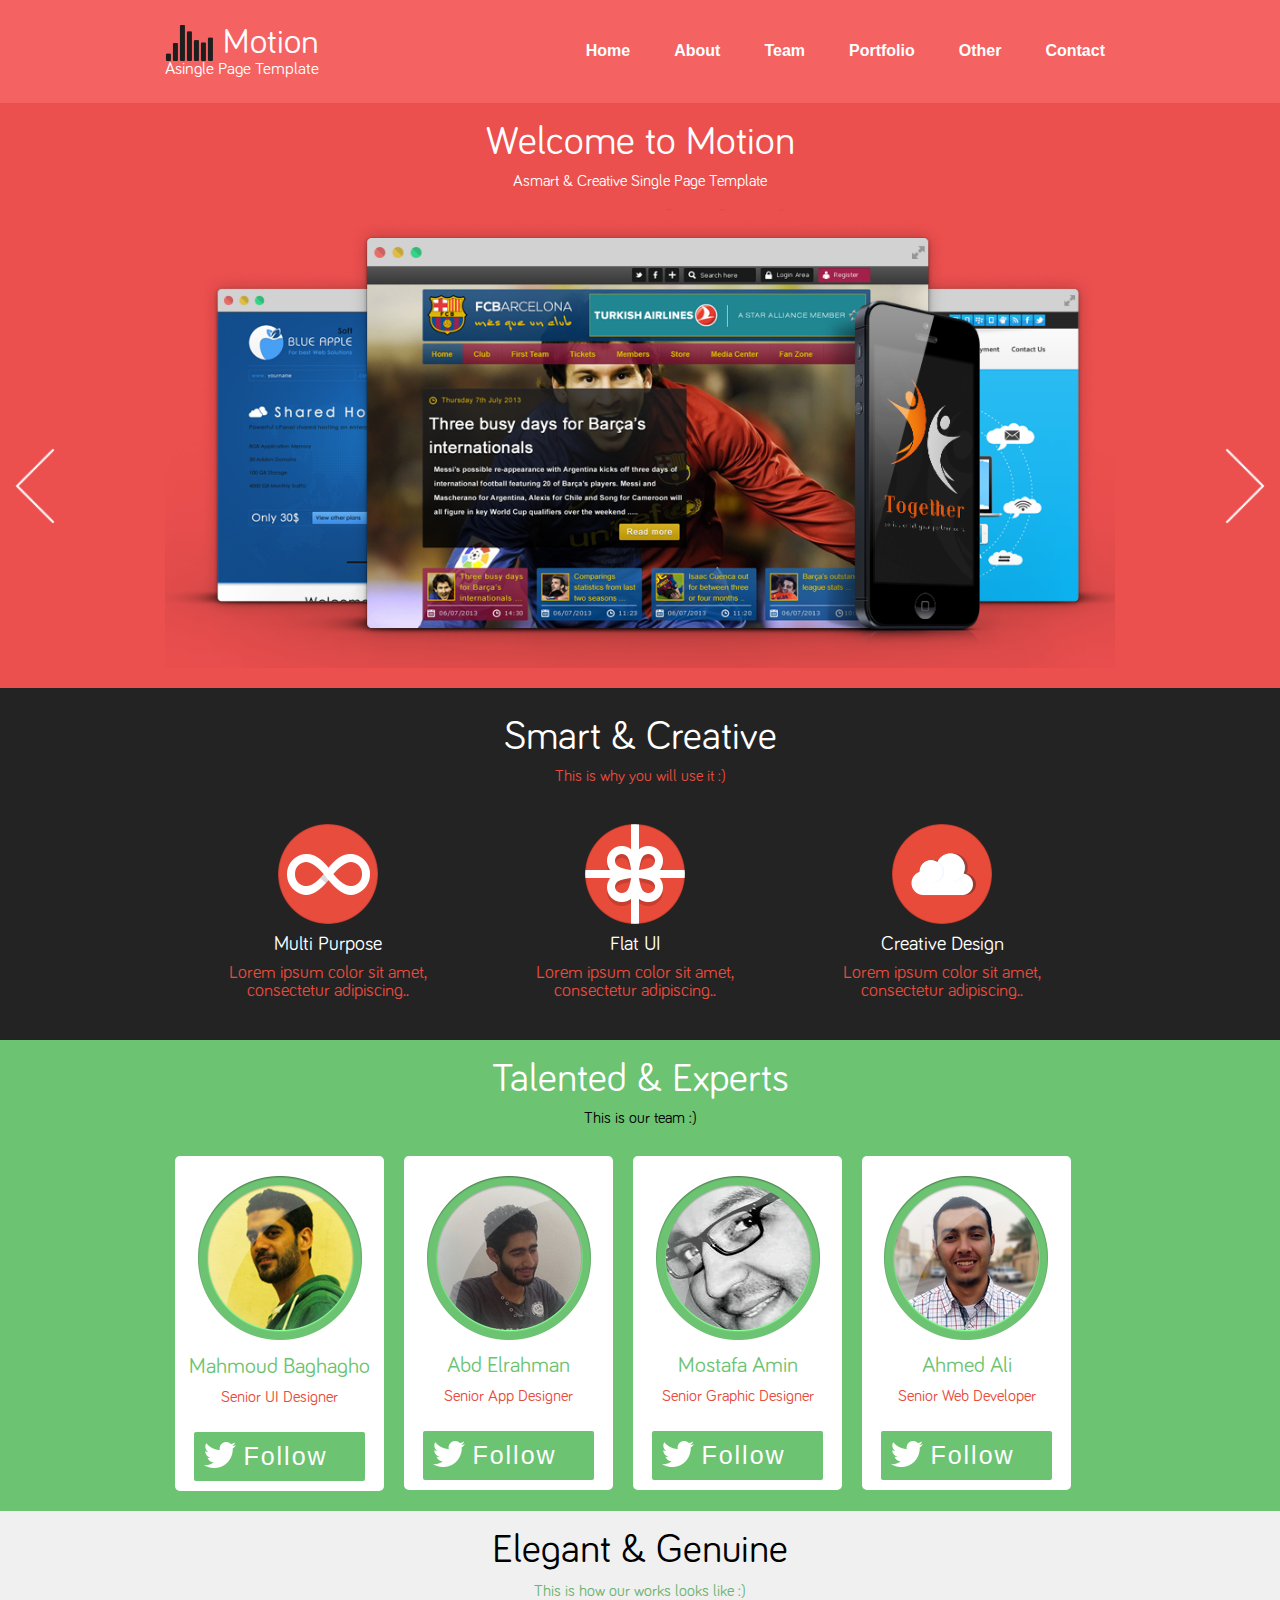
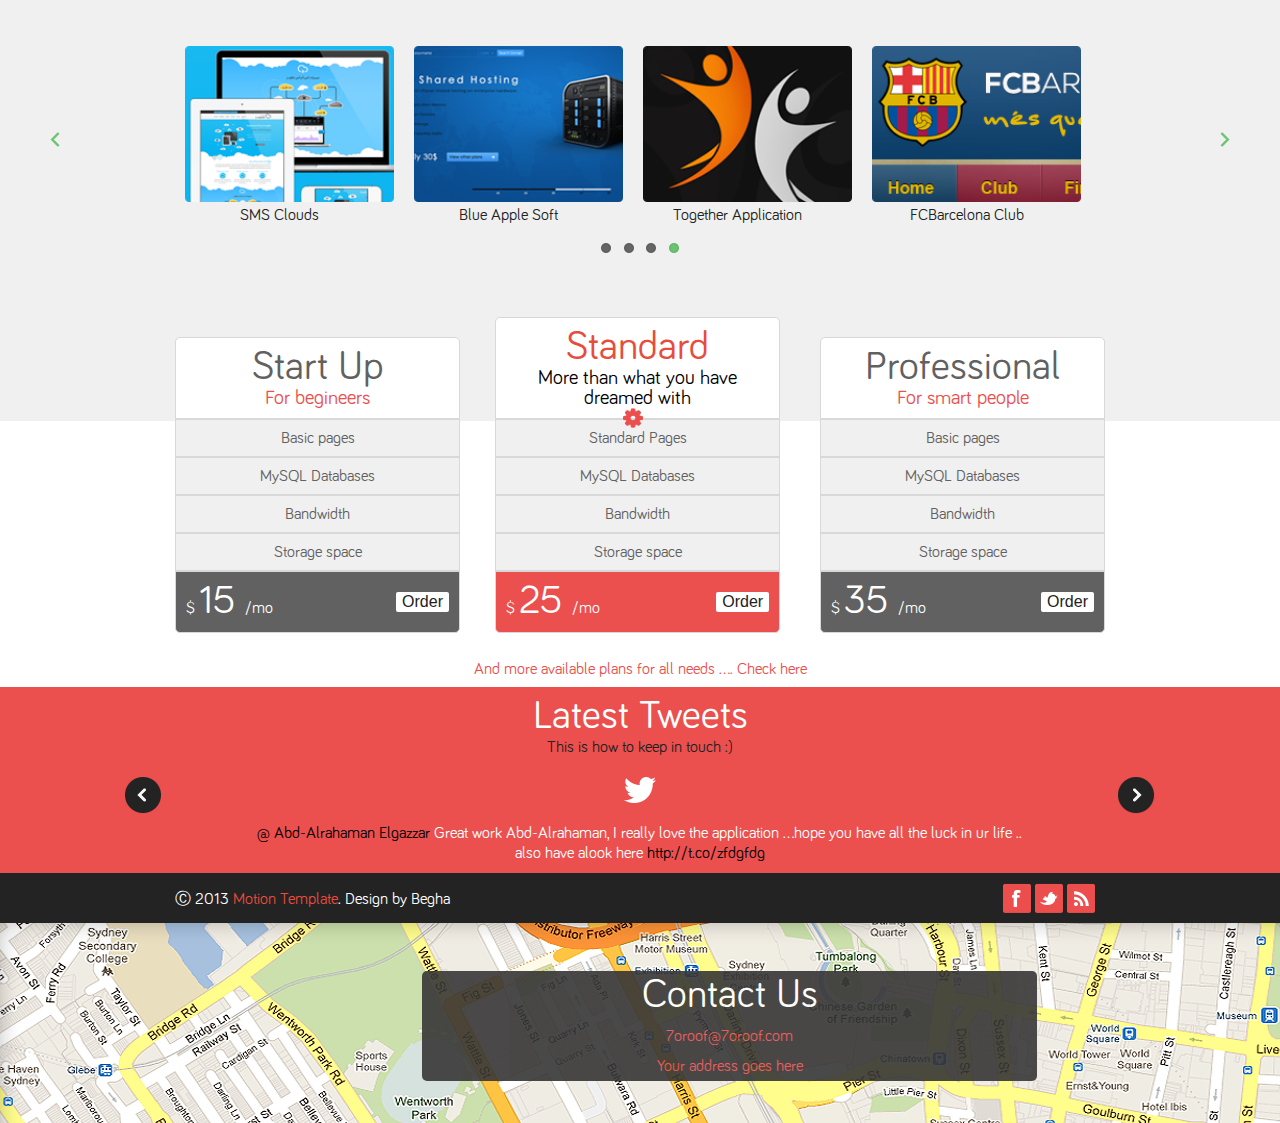
==== Motion Responsive Web Design/index.html @ 6ebd049d "Motion Responsive Web Design" ====
<!DOCTYPE html>
<html>
<head>
    <meta charset="utf-8" />
    <meta http-equiv="X-UA-Compatible" content="IE=edge">
    <title>Motion Responsive Design</title>
    <meta name="viewport" content="width=device-width, initial-scale=1">
    <link rel="stylesheet" type="text/css" media="screen" href="css/reset.css" />
    <link rel="stylesheet" type="text/css" media="screen" href="css/layout.css" />
    <link rel="stylesheet" type="text/css" media="screen" href="css/style.css" />
    <!--For Hamburger Icon-->
    <link rel="stylesheet" href="https://cdnjs.cloudflare.com/ajax/libs/font-awesome/4.7.0/css/font-awesome.min.css">
    <script src="main.js"></script>
</head>
<body>
    <header>
        <div class="header-content clearfix">
            <div class="logo">
                <a href="#" title="Home Page">
                    <img src="images/header-graph-logo.png" alt="Header Graph Logo">
                    <h1>Motion</h1><br>
                    Asingle Page Template
                </a>
            </div>

            <div class="topnav" id="myTopnav">
                <a href="#">Home</a>
                <a href="#">About</a>
                <a href="#">Team</a>
                <a href="#">Portfolio</a>
                <a href="#">Other</a>
                <a href="#">Contact</a>
                <a href="javascript:void(0);" class="icon" onclick="myFunction()">
                <i class="fa fa-bars"></i>
                </a>
            </div>
        </div>

        <img src="images/header-right-shape.png" class="header-right-corner">
    </header>

    <main>
        <div class="welcome">
            <div class="welcome-content">
                <div class="title">
                    <h2>Welcome to Motion</h2>
                    Asmart & Creative Single Page Template
                </div>

                <div class="welcome-data clearfix">
                    <a href="#" title="Arrow" class="slider-1"><img src="images/welcome-arrow1.png" alt="Arrow" class="welcome-arrow-1"></a>
                    <a href="#" title="Arrow" class="slider-2"><img src="images/welcome-arrow2.png" alt="Arrow" class="welcome-arrow-2"></a>
                    <img src="images/main-photo.png" alt="Welcome Photo">
                </div>
            </div>
        </div>

        <div class="smart">
            <div class="smart-content">
                <div class="title">
                    <h2>Smart & Creative</h2>
                    <span class="red">This is why you will use it :)</span>
                </div>

                <div class="smart-data clearfix">
                    <div class="smart-data-block">
                            <img src="images/smart-data-pic1.png" alt="Multi Purpose">
                            <h3>Multi Purpose</h3>
                            <P>Lorem ipsum color sit amet,<br>
                            consectetur adipiscing..</P>
                    </div>

                    <div class="smart-data-block">
                        <img src="images/smart-data-pic2.png" alt="Flat UI">
                        <h3>Flat UI</h3>
                        <P>Lorem ipsum color sit amet,<br>
                        consectetur adipiscing..</P>
                    </div>

                    <div class="smart-data-block">
                        <img src="images/smart-data-pic3.png" alt="Creative Design">
                        <h3>Creative Design</h3>
                        <P>Lorem ipsum color sit amet,<br>
                        consectetur adipiscing..</P>
                    </div>
                </div>
            </div>
        </div>

        <div class="talented">
            <div class="talented-content">
                <div class="title">
                    <h2>Talented & Experts</h2>
                    <span class="black">This is our team :)</span>
                </div>

                <div class="talented-data clearfix">
                    <div class="talented-data-block">
                        <img src="images/talented-data-pic1.png" alt="Mahmoud Baghagho">
                        <h3>Mahmoud Baghagho</h3>
                        <span class="red">Senior UI Designer</span>
                        <button class="clearfix"><img src="images/twitter-icon.png" alt="Twitter Icon" class="left"><span class="follow">Follow</span></button>
                    </div>

                    <div class="talented-data-block">
                        <img src="images/talented-data-pic2.png" alt="Abd Elrahman">
                        <h3>Abd Elrahman</h3>
                        <span class="red">Senior App Designer</span>
                        <button class="clearfix"><img src="images/twitter-icon.png" alt="Twitter Icon" class="left"><span class="follow">Follow</span></button>
                    </div>

                    <div class="talented-data-block">
                        <img src="images/talented-data-pic3.png" alt="Mostafa Amin">
                        <h3>Mostafa Amin</h3>
                        <span class="red">Senior Graphic Designer</span>
                        <button class="clearfix"><img src="images/twitter-icon.png" alt="Twitter Icon" class="left"><span class="follow">Follow</span></button>
                    </div>

                    <div class="talented-data-block">
                        <img src="images/talented-data-pic4.png" alt="Ahmed Ali">
                        <h3>Ahmed Ali</h3>
                        <span class="red">Senior Web Developer</span>
                        <button class="clearfix"><img src="images/twitter-icon.png" alt="Twitter Icon" class="left"><span class="follow">Follow</span></button>
                    </div>
                </div>
            </div>
        </div>

        <div class="elegant">
            <div class="elegant-content">
                <div class="title">
                    <h3>Elegant & Genuine</h3>
                    <span class="green">This is how our works looks like :)</span>
                </div>

                <div class="elegant-data clearfix">
                    <a href="#" title="Arrow" class="slider-1"><img src="images/elegant-arrow1.png" alt="Arrow" class="elegant-arrow-1"></a>
                    <a href="#" title="Arrow" class="slider-2"><img src="images/elegant-arrow2.png" alt="Arrow" class="elegant-arrow-2"></a>

                    <div class="elegant-data-block">
                        <img src="images/elegant-data-pic1.png" alt="SMS Clouds">
                        <br>SMS Clouds
                    </div>

                    <div class="elegant-data-block">
                        <img src="images/elegant-data-pic2.png" alt="Blue Apple Soft">
                        <br>Blue Apple Soft
                    </div>

                    <div class="elegant-data-block">
                        <img src="images/elegant-data-pic3.png" alt="Together Application">
                        <br>Together Application
                    </div>

                    <div class="elegant-data-block">
                        <img src="images/elegant-data-pic4.png" alt="FCBarcelona Club">
                        <br>FCBarcelona Club
                    </div>
                </div>
                <div class="dot-dot">
                    <img src="images/pagination1.png" alt="Dot Dot">
                </div>
            </div>
        </div>

        <div class="package">
            <div class="package-data">
                <ul class="package-data-1">
                    <li>Start Up<br>For begineers</li>
                    <li>Basic pages</li>
                    <li>MySQL Databases</li>
                    <li>Bandwidth</li>
                    <li>Storage space</li>
                    <li class="clearfix">
                        <div class="left">$ <span class="font-50">15 </span>/mo</div>
                        <button>Order</button>
                    </li>
                </ul>

                <ul class="package-data-2">
                    <li class="position-relative"><span class="red">Standard</span><br><span class="black">More than what you have dreamed with</span><img src="images/settings.png" alt="Settings"></li>
                    <li>Standard Pages</li>
                    <li>MySQL Databases</li>
                    <li>Bandwidth</li>
                    <li>Storage space</li>
                    <li class="clearfix bg-red">
                        <div class="left">$ <span class="font-50">25 </span>/mo</div>
                        <button>Order</button>
                    </li>
                </ul>

                <ul class="package-data-3">
                    <li>Professional<br>For smart people</li>
                    <li>Basic pages</li>
                    <li>MySQL Databases</li>
                    <li>Bandwidth</li>
                    <li>Storage space</li>
                    <li class="clearfix">
                        <div class="left">$ <span class="font-50">35 </span>/mo</div>
                        <button>Order</button>
                    </li>
                </ul>
            </div>

            <div class="text">And more available plans for all needs .... <a href="#" title="Click Here">Check here</a></div>
        </div>

        <div class="tweets">
            <div class="tweets-content clearfix">
                <div class="tweets-title">
                    <h3>Latest Tweets</h3>
                    This is how to keep in touch :)
                </div>

                <a href="#" title="Arrow"><img src="images/tweets-arrow1.png" title="Arrow" class="arrow1"></a>
                <a href="#" title="Twitter"><img src="images/twitter-icon2.png" alt="Twitter"></a>
                <a href="#" title="Arrow"><img src="images/tweets-arrow2.png" title="Arrow" class="arrow2"></a>

                <div class="tweets-data">
                    <a href="#" title="Abd-Alrahaman Elgazzar">@ Abd-Alrahaman Elgazzar</a> <span class="white">Great work Abd-Alrahaman, I really love the application ...hope you have all the luck in ur life .. also have alook here</span> <a href="#" title="Click Here">http://t.co/zfdgfdg</a>
                </div>
            </div>
        </div>
    </main>

    <footer>
        <div class="top-footer">
            <div class="top-footer-content clearfix">
                <div class="icon">
                    <a href="#" title="Facebook"><img src="images/icon1.png" alt="Facebook"></a>
                    <a href="#" title="Twitter"><img src="images/icon2.png" alt="Twitter"></a>
                    <a href="#" title="Wifi"><img src="images/icon3.png" alt="Wifi"></a>
                </div>

                <div class="copy-right">
                    &#9400 2013 <a href="#" title="Motion Template" class="red">Motion Template</a>. Design by Begha
                </div>
            </div>
        </div>

        <div class="map">
            <div class="contact-us">
                <h3>Contact Us</h3>
                <a href="#" title="Email">7oroof@7oroof.com</a><br>
                Your address goes here
            </div>
        </div>
    </footer>
</body>
</html>
---- Motion Responsive Web Design/css/layout.css ----
*{
    box-sizing: border-box;
}

.clearfix::after{
    content: '';
    clear: both;
    display: table;
}

.left{
    float: left;
}

/*For Hamburger*/
.topnav a{
    display: none;
    color: white;
    font-family: Arial, Helvetica, sans-serif;
    font-weight: bold;
    font-size: 16px;
}

.topnav a.icon {
    float: right;
    display: block;
    color: white;
}

.topnav.responsive {
    position: relative;
}

.topnav.responsive .icon {
    position: absolute;
    right: 0;
    top: 0;
}

.topnav.responsive a {
    display: block;
    text-align: left;
    padding: 5px;
    margin-left: 240px;
}

.logo{
    float: left;
    font-size: 17px;
    margin-top: 10px;
}

h1{
    float:right;
    font-size: 35px;
}

header{
    padding: 10px;
}

.fa{
    padding:18px;
}

.header-content, .welcome-content, .smart-content, .talented-content, .elegant-content, .package,.tweets-content, .top-footer-content{
    margin: auto;
    width:  350px;
}

.title{
    color: white;
    text-align: center;
    padding: 20px;
}

h2{
    font-size: 40px;
    padding-bottom: 10px;
}

.welcome-data img{
    width: 100%;
    margin-left: auto;
    margin-right: auto;
}

.smart-data-block h3{
    color:white;
    font-size: 20px;
    padding:10px;
}

.smart-data-block{
    text-align: center;
    margin-top: 20px;
    width: 100%;
}

.smart-data{
    margin-bottom: 30px;
}

.smart-content{
    padding: 10px;
}

.talented-data{
    padding-bottom: 10px;
}

.talented-data-block{
    width:245px;
    border-radius: 5px;
    text-align: center;
    margin-left: auto;
    margin-right:auto;
    padding:20px 10px 10px 10px;
    line-height: 30px;
    margin-bottom: 20px;
}

.talented-data-block h3{
    color:rgb(108, 195, 114);
    font-size: 25px;
    margin-top: 10px;
}

.talented-data-block button{
    background-color: rgb(108, 195, 114);
    border:none;
    border-radius: 2px;
    width: 90%;
    padding:10px;
    margin-top: 20px;
}

.follow{
    color: white;
    font-size: 25px;
    position: relative;
    right: 10px;
    letter-spacing: 2px;
}

.elegant-content .title{
    line-height: 40px;
}

.elegant-content{
    padding-bottom: 20px;
}

.elegant-data-block{
    text-align: center;
    width:40%;
    float: left;
    margin: 10px;
}

.elegant-data-block img{
    width: 100%;
    margin: 5px 10px;
}

.dot-dot img{
    margin-left: auto;
    margin-right: auto;
    display: block;
    padding: 10px;
}

.package-data li{
    background-color: rgb(240 , 240, 240);
    border: 1px solid rgb(216, 216, 216);
    color: rgb(97, 97, 97);
    padding: 10px;
}

.package-data ul{
    margin: 20px;
    width: 70%;
    text-align: center;
    margin-left: auto;
    margin-right: auto;
}

.package-data li button{
    border: none;
    background-color: white;
    border-radius: 2px;
    float: right;
    margin-top:10px;
}

.text{
    text-align: center;
    padding-bottom:10px;
}

.tweets-content{
    text-align: center;
    padding: 10px;
}

.header-right-corner{
    display: none;
}

.tweets-content img{
    padding: 20px;
}

.tweets-title h3{
    padding:10px;
}

.top-footer-content{
    text-align: center;
    padding: 10px;
    padding-bottom: 20px;
}

.icon{
    padding: 10px;
}

.map{
    background-image: url("../images/google-map.png");
    background-repeat: no-repeat;
    height: 200px;
    position: relative;
}

.contact-us{
    background-color: rgb(55, 54, 54);
    width: 70%;
    margin-left: auto;
    margin-right: auto;
    color: rgb(235, 79, 78);
    text-align: center;
    line-height: 30px;
    position: absolute;
    left: 15%;
    top: 24%;
    opacity: 0.9;
    border-radius: 5px;
}

.contact-us h3{
    color: white;
    font-size: 40px;
    padding: 10px;
}

.package-data li:first-child{
    border-radius: 5px 5px 0px 0px;
}

.package-data li:last-child{
    border-radius: 0px 0px 5px 5px;
}

.package-data .position-relative{
    position: relative;
}

.package-data .position-relative img{
    position: absolute;
    top:90%;
    left:45%;
    width: 20px;
}

.package{
    margin-bottom: 10px;
}

.arrow1{
    float: left;
}

.arrow2{
    float: right;
}

img.welcome-arrow-1, img.elegant-arrow-1{
    width: 10px;
    float: left;
}

img.welcome-arrow-2, img.elegant-arrow-2{
    width: 10px;
    float: right;
}

.welcome-data{
  position: relative;
  padding-bottom: 20px;
}

.slider-1{
  position: absolute;
  top: 50%;
  left: 0%;
}

.slider-2{
  position: absolute;
  top: 50%;
  right:0%;
}

.elegant-data{
  position: relative;
  margin-left: auto;
  margin-right: auto;
}

/*For Ipad View*/
@media (min-width: 768px) {
    .header-content, .welcome-content, .smart-content, .talented-content, .elegant-content, .package, .tweets-content, .top-footer-content{
        margin: auto;
        width:  758px;
    }

    .topnav.responsive a{
        margin-left: 550px;
    }

    .smart-data-block{
        width: 33%;
        float:left;
    }

    .elegant-data-block{
        width: 22%;
    }

    .package-data ul{
      width: 30%;
      margin: 10px;
      display: inline-block;
    }

    .package-data ul.package-data-1{
      position: absolute;
      bottom:18px;
      left:0px;
    }

    .package-data ul.package-data-2{
      position: absolute;
      bottom:18px;
      left: 33.7%;
    }

    .package-data ul.package-data-3{
      position: absolute;
      bottom:18px;
      right: 0px;
    }

    .elegant-content{
      height: 460px;
    }

    .talented-data-block{
      display: inline-block;
      margin-top: 20px;
      margin-left: 90px;
    }

    .icon{
      float: right;
    }

    .copy-right{
      float: left;

    }

    .package-data{
      position: relative;
      height: 240px;
    }  

    .top-footer-content{
        padding: 0px 10px;
    }

    .copy-right{
        padding-top: 18px;
    }
}

/*For Laptop View*/
@media (min-width: 992px) {
    .header-content, .welcome-content, .smart-content, .talented-content, .elegant-content, .package, .tweets-content, .top-footer-content{
        margin: auto;
        width:  950px;
    }

    .topnav a.icon{
        display: none;
    }

    .topnav a{
        display: inline-block;
        padding: 10px;
        margin-left: 20px;
    }

    .topnav a:hover{
        background-color: rgb(35, 35, 36);
        border-radius: 5px;
    }

    .topnav{
        float: right;
        margin: 8px 0px;
    }

    header{
        padding: 25px 0px;
    }

    .talented-data-block{
        float:left;
        width:22%;
        margin: 10px;
    }

    .talented-data-block h3{
        font-size: 22px;
    }

    .logo{
        margin-top: 0px;
    }

    .header-right-corner{
        position: absolute;
        top:0px;
        left:1455px;
        display: inline-block;
    }

    .elegant-content{
        height: 510px;
    }

    img.welcome-arrow-1{
        position: relative;
        right: 150px;
        width: 40px;
    }

    img.welcome-arrow-2{
        position: relative;
        left: 150px;
        width: 40px;
    }

    img.elegant-arrow-1{
        position: relative;
        right: 115px;
    }

    img.elegant-arrow-2{
        position: relative;
        left: 115px;
    }

    .arrow1{
        position: relative;
        right:70px;
    }

    .arrow2{
        position: relative;
        left: 70px;
    }

    .contact-us{
        width: 615px;
        margin-left: 230px;
        margin-right: 230px;
    }
 }
---- Motion Responsive Web Design/css/style.css ----
header{
    background-color: rgb(245, 98, 98);
}

a{
    text-decoration: none;
}

@font-face {
    font-family: 'Bariol Regular';
    font-style: normal;
    font-weight: normal;
    src: local('Bariol Regular'), url('../fonts/Bariol_Regular_0.woff') format('woff');
}

body{
    font-family: Bariol Regular;
}

.logo a{
    color: white;
}

.topnav.responsive a:hover{
    color: black;
}

.welcome{
    background-color: rgb(235, 79, 78);
}

.smart{
    background-color: rgb(35, 35, 36);
}

.smart-data-block p{
    color: rgb(231, 76, 60);
    font-size: 18px;
}

.red{
    color: rgb(231, 76, 60); 
}

.talented{
    background-color: rgb(108, 195, 114);
}

.talented-data-block{
    background-color: white;
}

.green{
    color: rgb(107, 179, 111);
}

.elegant-content h3{
    color: black;
    font-size: 40px;
}

.elegant{
    background-color: rgb(240, 240, 240);
}

.font-50{
    font-size: 40px;
}

.package-data li:first-child{
    background-color: white;
    color: rgb(235, 79, 78);
    font-size: 20px;
}

.package-data li:first-child::first-line{
    font-size: 40px;
    color: rgb(97, 97, 97);
}

.package-data li:last-child{
    background-color: rgb(97, 97, 97);
    color: white;
}

.package-data li button:hover{
    background-color: rgb(108, 195, 114);
}

.package-data li.bg-red{
    background-color: rgb(235, 79, 78);
}

.text, .text a, .contact-us a{
    color:rgb(235, 79, 78);
}

.text a:hover, .tweets-data a, .black{
    color: black;
}

.tweets, .talented-data-block button:hover{
    background-color: rgb(235, 79, 78);
}

.tweets-title h3{
    color: white;
    font-size: 40px;
}

.tweets{
    line-height: 20px;
}

.top-footer{
    background-color: rgb(35, 35, 36);
}

.white, .copy-right, .copy-right a:hover, .contact-us a:hover, .tweets-data a:hover{
    color: white;
}
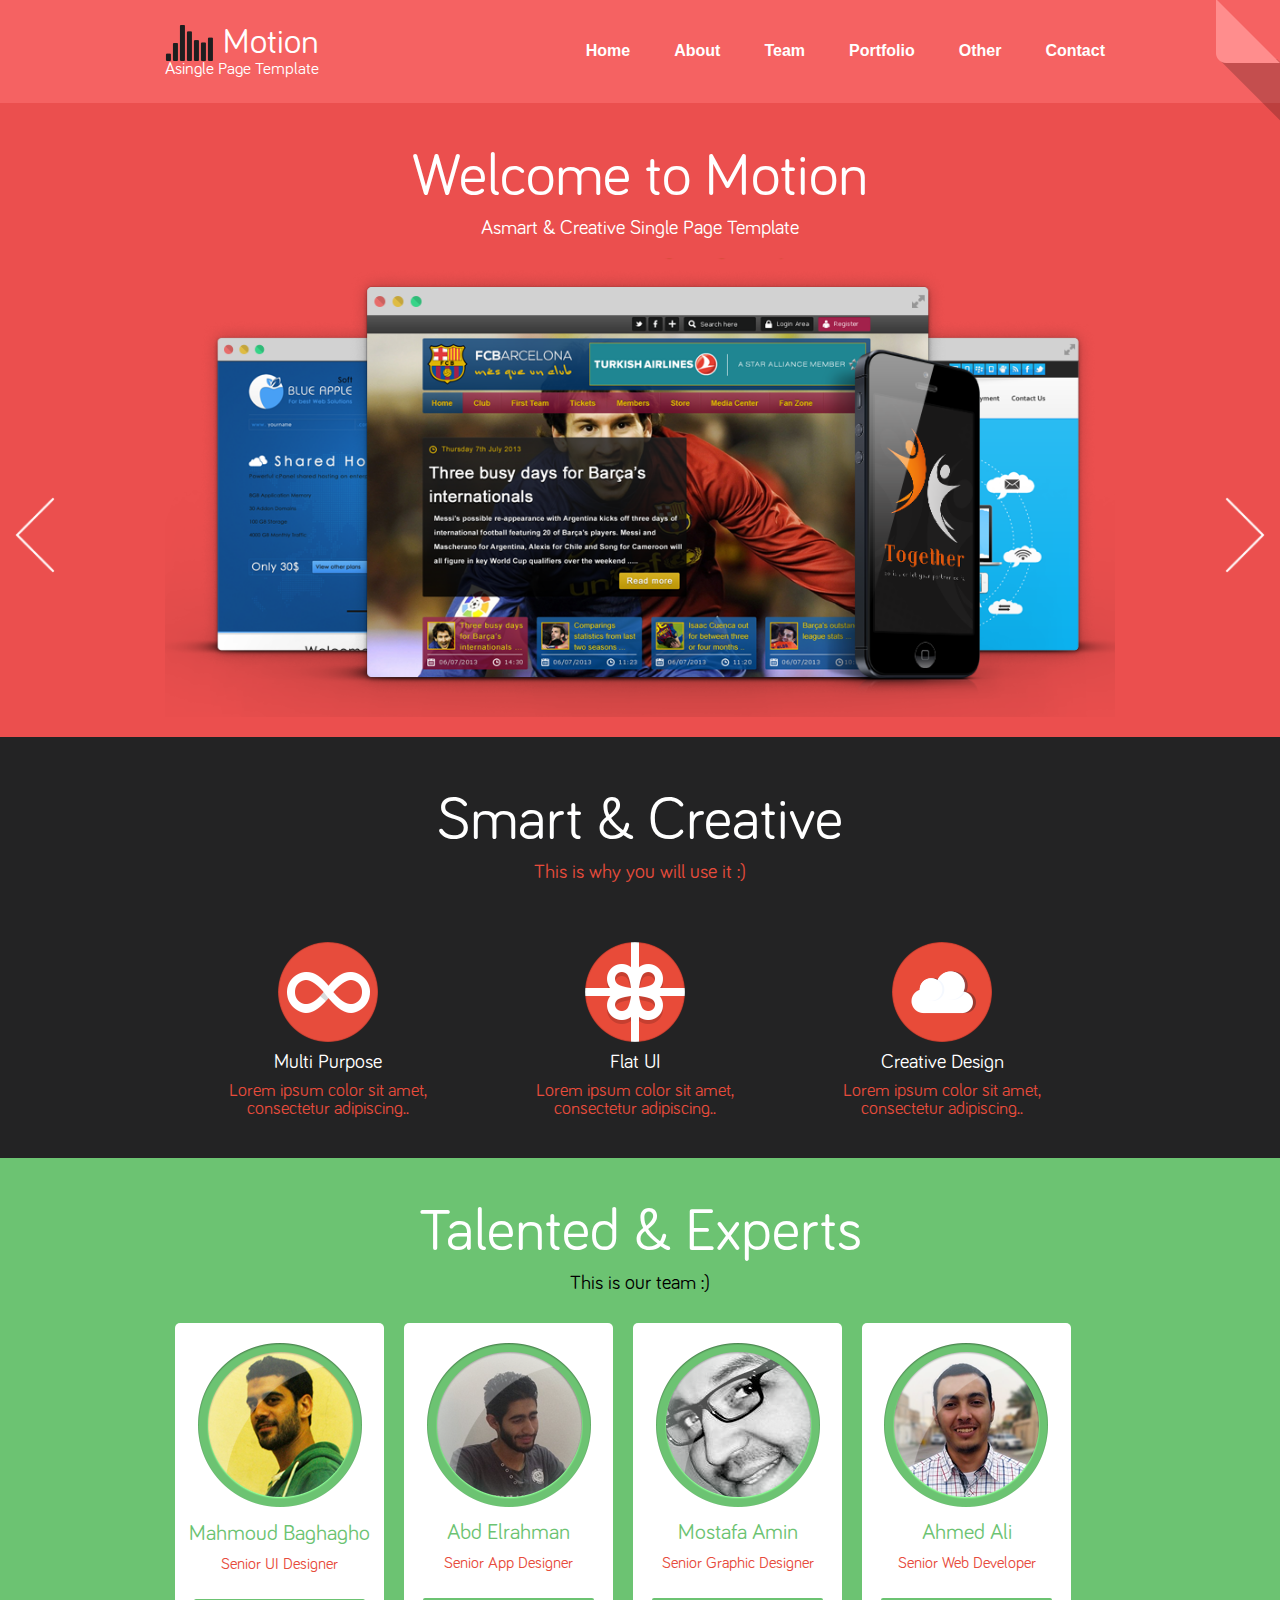
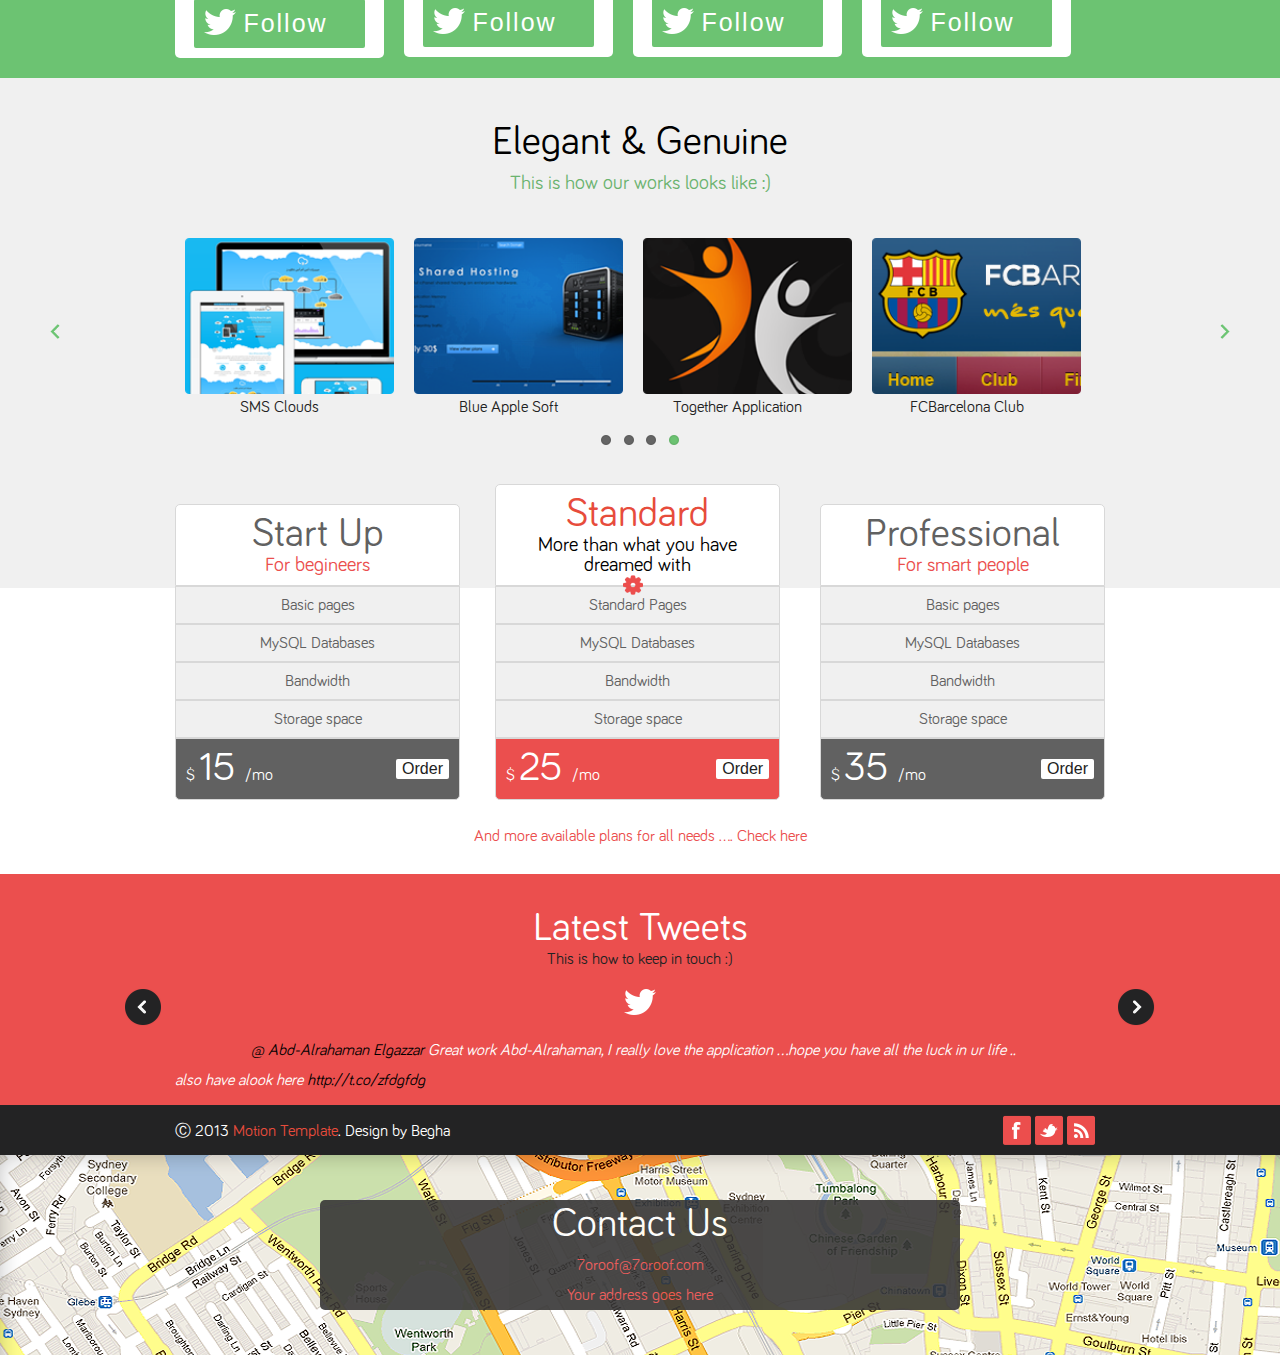
==== commit 6e82d2e6: "Responsive Design Without Image Slider" ====
--- a/Motion Responsive Web Design/index.html
+++ b/Motion Responsive Web Design/index.html
@@ -24,12 +24,14 @@
             </div>
 
             <div class="topnav" id="myTopnav">
-                <a href="#">Home</a>
-                <a href="#">About</a>
-                <a href="#">Team</a>
-                <a href="#">Portfolio</a>
-                <a href="#">Other</a>
-                <a href="#">Contact</a>
+                <div class="nav-icon" id="my-nav-icon">
+                    <a href="#">Home</a>
+                    <a href="#">About</a>
+                    <a href="#">Team</a>
+                    <a href="#">Portfolio</a>
+                    <a href="#">Other</a>
+                    <a href="#">Contact</a>
+                </div>    
                 <a href="javascript:void(0);" class="icon" onclick="myFunction()">
                 <i class="fa fa-bars"></i>
                 </a>
--- a/Motion Responsive Web Design/css/layout.css
+++ b/Motion Responsive Web Design/css/layout.css
@@ -1,317 +1,349 @@
-*{
-    box-sizing: border-box;
-}
-
-.clearfix::after{
-    content: '';
-    clear: both;
-    display: table;
-}
-
-.left{
-    float: left;
+* {
+  box-sizing: border-box;
+}
+
+.clearfix::after {
+  content: "";
+  clear: both;
+  display: table;
+}
+
+.left {
+  float: left;
 }
 
 /*For Hamburger*/
-.topnav a{
-    display: none;
-    color: white;
-    font-family: Arial, Helvetica, sans-serif;
-    font-weight: bold;
-    font-size: 16px;
+.topnav a {
+  display: none;
+  color: white;
+  font-family: Arial, Helvetica, sans-serif;
+  font-weight: bold;
+  font-size: 16px;
 }
 
 .topnav a.icon {
-    float: right;
-    display: block;
-    color: white;
+  float: right;
+  display: block;
+  color: white;
 }
 
 .topnav.responsive {
-    position: relative;
+  position: relative;
+  padding-bottom: 72px;
+}
+
+body {
+  position: relative;
+}
+
+.responsive-nav {
+  background-color: rgb(255, 110, 110);
+  position: absolute;
+  width: 33%;
+  right: 0px;
+  top: 82px;
+  z-index: 1;
+  text-align: center;
+}
+
+.responsive-nav a {
+  display: block;
+  padding: 5px;
+  font-size: 20px;
+  margin: 10px;
 }
 
 .topnav.responsive .icon {
-    position: absolute;
-    right: 0;
-    top: 0;
+  position: absolute;
+  right: 0;
+  top: 0;
 }
 
 .topnav.responsive a {
-    display: block;
-    text-align: left;
+  display: block;
+  /*text-align: left;
     padding: 5px;
-    margin-left: 240px;
-}
-
-.logo{
-    float: left;
-    font-size: 17px;
-    margin-top: 10px;
-}
-
-h1{
-    float:right;
-    font-size: 35px;
-}
-
-header{
-    padding: 10px;
-}
-
-.fa{
-    padding:18px;
-}
-
-.header-content, .welcome-content, .smart-content, .talented-content, .elegant-content, .package,.tweets-content, .top-footer-content{
-    margin: auto;
-    width:  350px;
-}
-
-.title{
-    color: white;
-    text-align: center;
-    padding: 20px;
-}
-
-h2{
-    font-size: 40px;
-    padding-bottom: 10px;
-}
-
-.welcome-data img{
-    width: 100%;
-    margin-left: auto;
-    margin-right: auto;
-}
-
-.smart-data-block h3{
-    color:white;
-    font-size: 20px;
-    padding:10px;
-}
-
-.smart-data-block{
-    text-align: center;
-    margin-top: 20px;
-    width: 100%;
-}
-
-.smart-data{
-    margin-bottom: 30px;
-}
-
-.smart-content{
-    padding: 10px;
-}
-
-.talented-data{
-    padding-bottom: 10px;
-}
-
-.talented-data-block{
-    width:245px;
-    border-radius: 5px;
-    text-align: center;
-    margin-left: auto;
-    margin-right:auto;
-    padding:20px 10px 10px 10px;
-    line-height: 30px;
-    margin-bottom: 20px;
-}
-
-.talented-data-block h3{
-    color:rgb(108, 195, 114);
-    font-size: 25px;
-    margin-top: 10px;
-}
-
-.talented-data-block button{
-    background-color: rgb(108, 195, 114);
-    border:none;
-    border-radius: 2px;
-    width: 90%;
-    padding:10px;
-    margin-top: 20px;
-}
-
-.follow{
-    color: white;
-    font-size: 25px;
-    position: relative;
-    right: 10px;
-    letter-spacing: 2px;
-}
-
-.elegant-content .title{
-    line-height: 40px;
-}
-
-.elegant-content{
-    padding-bottom: 20px;
-}
-
-.elegant-data-block{
-    text-align: center;
-    width:40%;
-    float: left;
-    margin: 10px;
-}
-
-.elegant-data-block img{
-    width: 100%;
-    margin: 5px 10px;
-}
-
-.dot-dot img{
-    margin-left: auto;
-    margin-right: auto;
-    display: block;
-    padding: 10px;
-}
-
-.package-data li{
-    background-color: rgb(240 , 240, 240);
-    border: 1px solid rgb(216, 216, 216);
-    color: rgb(97, 97, 97);
-    padding: 10px;
-}
-
-.package-data ul{
-    margin: 20px;
-    width: 70%;
-    text-align: center;
-    margin-left: auto;
-    margin-right: auto;
-}
-
-.package-data li button{
-    border: none;
-    background-color: white;
-    border-radius: 2px;
-    float: right;
-    margin-top:10px;
-}
-
-.text{
-    text-align: center;
-    padding-bottom:10px;
-}
-
-.tweets-content{
-    text-align: center;
-    padding: 10px;
-}
-
-.header-right-corner{
-    display: none;
-}
-
-.tweets-content img{
-    padding: 20px;
-}
-
-.tweets-title h3{
-    padding:10px;
-}
-
-.top-footer-content{
-    text-align: center;
-    padding: 10px;
-    padding-bottom: 20px;
-}
-
-.icon{
-    padding: 10px;
-}
-
-.map{
-    background-image: url("../images/google-map.png");
-    background-repeat: no-repeat;
-    height: 200px;
-    position: relative;
-}
-
-.contact-us{
-    background-color: rgb(55, 54, 54);
-    width: 70%;
-    margin-left: auto;
-    margin-right: auto;
-    color: rgb(235, 79, 78);
-    text-align: center;
-    line-height: 30px;
-    position: absolute;
-    left: 15%;
-    top: 24%;
-    opacity: 0.9;
-    border-radius: 5px;
-}
-
-.contact-us h3{
-    color: white;
-    font-size: 40px;
-    padding: 10px;
-}
-
-.package-data li:first-child{
-    border-radius: 5px 5px 0px 0px;
-}
-
-.package-data li:last-child{
-    border-radius: 0px 0px 5px 5px;
-}
-
-.package-data .position-relative{
-    position: relative;
-}
-
-.package-data .position-relative img{
-    position: absolute;
-    top:90%;
-    left:45%;
-    width: 20px;
-}
-
-.package{
-    margin-bottom: 10px;
-}
-
-.arrow1{
-    float: left;
-}
-
-.arrow2{
-    float: right;
-}
-
-img.welcome-arrow-1, img.elegant-arrow-1{
-    width: 10px;
-    float: left;
-}
-
-img.welcome-arrow-2, img.elegant-arrow-2{
-    width: 10px;
-    float: right;
-}
-
-.welcome-data{
-  position: relative;
+    margin-left: 240px;*/
+}
+
+.logo {
+  float: left;
+  font-size: 17px;
+  margin-top: 10px;
+}
+
+h1 {
+  float: right;
+  font-size: 35px;
+}
+
+header {
+  padding: 10px;
+}
+
+.fa {
+  padding: 18px;
+}
+
+.header-content,
+.welcome-content,
+.smart-content,
+.talented-content,
+.elegant-content,
+.package,
+.tweets-content,
+.top-footer-content {
+  margin: auto;
+  width: 350px;
+}
+
+.title {
+  color: white;
+  text-align: center;
+  padding: 20px;
+}
+
+h2 {
+  font-size: 40px;
+  padding-bottom: 10px;
+}
+
+.welcome-data img {
+  width: 100%;
+  margin-left: auto;
+  margin-right: auto;
+}
+
+.smart-data-block h3 {
+  color: white;
+  font-size: 20px;
+  padding: 10px;
+}
+
+.smart-data-block {
+  text-align: center;
+  margin-top: 40px;
+  width: 100%;
+}
+
+.smart-data {
+  margin-bottom: 30px;
+}
+
+.smart-content {
+  padding: 10px;
+}
+
+.talented-data {
+  padding-bottom: 10px;
+}
+
+.talented-data-block {
+  width: 245px;
+  border-radius: 5px;
+  text-align: center;
+  margin-left: auto;
+  margin-right: auto;
+  padding: 20px 10px 10px 10px;
+  line-height: 30px;
+  margin-bottom: 20px;
+}
+
+.talented-data-block h3 {
+  color: rgb(108, 195, 114);
+  font-size: 25px;
+  margin-top: 10px;
+}
+
+.talented-data-block button {
+  background-color: rgb(108, 195, 114);
+  border: none;
+  border-radius: 2px;
+  width: 90%;
+  padding: 10px;
+  margin-top: 20px;
+}
+
+.follow {
+  color: white;
+  font-size: 25px;
+  position: relative;
+  right: 10px;
+  letter-spacing: 2px;
+}
+
+.elegant-content .title {
+  line-height: 40px;
+}
+
+.elegant-content {
   padding-bottom: 20px;
 }
 
-.slider-1{
+.elegant-data-block {
+  text-align: center;
+  width: 40%;
+  float: left;
+  margin: 10px;
+}
+
+.elegant-data-block img {
+  width: 100%;
+  margin: 5px 10px;
+}
+
+.dot-dot img {
+  margin-left: auto;
+  margin-right: auto;
+  display: block;
+  padding: 10px;
+}
+
+.package-data li {
+  background-color: rgb(240, 240, 240);
+  border: 1px solid rgb(216, 216, 216);
+  color: rgb(97, 97, 97);
+  padding: 10px;
+}
+
+.package-data ul {
+  margin: 20px;
+  width: 70%;
+  text-align: center;
+  margin-left: auto;
+  margin-right: auto;
+}
+
+.package-data li button {
+  border: none;
+  background-color: white;
+  border-radius: 2px;
+  float: right;
+  margin-top: 10px;
+}
+
+.text {
+  text-align: center;
+  padding-bottom: 10px;
+}
+
+.tweets-content {
+  text-align: center;
+  padding: 10px;
+}
+
+.header-right-corner {
+  display: none;
+}
+
+.tweets-content img {
+  padding: 20px;
+}
+
+.tweets-title h3 {
+  padding: 10px;
+}
+
+.top-footer-content {
+  text-align: center;
+  padding: 10px;
+  padding-bottom: 20px;
+}
+
+.icon {
+  padding: 10px;
+}
+
+.map {
+  background-image: url("../images/google-map.png");
+  background-repeat: no-repeat;
+  height: 200px;
+  position: relative;
+}
+
+.contact-us {
+  background-color: rgb(55, 54, 54);
+  width: 70%;
+  margin-left: auto;
+  margin-right: auto;
+  color: rgb(235, 79, 78);
+  text-align: center;
+  line-height: 30px;
+  position: absolute;
+  left: 50%;
+  top: 50%;
+  transform: translate(-50%, -50%);
+  opacity: 0.9;
+  border-radius: 5px;
+}
+
+.contact-us h3 {
+  color: white;
+  font-size: 40px;
+  padding: 10px;
+}
+
+.package-data li:first-child {
+  border-radius: 5px 5px 0px 0px;
+}
+
+.package-data li:last-child {
+  border-radius: 0px 0px 5px 5px;
+}
+
+.package-data .position-relative {
+  position: relative;
+}
+
+.package-data .position-relative img {
+  position: absolute;
+  top: 90%;
+  left: 45%;
+  width: 20px;
+}
+
+.package {
+  margin-bottom: 10px;
+}
+
+.arrow1 {
+  float: left;
+}
+
+.arrow2 {
+  float: right;
+}
+
+img.welcome-arrow-1,
+img.elegant-arrow-1 {
+  width: 10px;
+  float: left;
+}
+
+img.welcome-arrow-2,
+img.elegant-arrow-2 {
+  width: 10px;
+  float: right;
+}
+
+.welcome-data {
+  position: relative;
+  padding-bottom: 20px;
+}
+
+.slider-1 {
   position: absolute;
   top: 50%;
   left: 0%;
 }
 
-.slider-2{
+.slider-2 {
   position: absolute;
   top: 50%;
-  right:0%;
-}
-
-.elegant-data{
+  right: 0%;
+}
+
+.elegant-data {
   position: relative;
   margin-left: auto;
   margin-right: auto;
@@ -319,172 +351,211 @@
 
 /*For Ipad View*/
 @media (min-width: 768px) {
-    .header-content, .welcome-content, .smart-content, .talented-content, .elegant-content, .package, .tweets-content, .top-footer-content{
-        margin: auto;
-        width:  758px;
-    }
-
-    .topnav.responsive a{
-        margin-left: 550px;
-    }
-
-    .smart-data-block{
-        width: 33%;
-        float:left;
-    }
-
-    .elegant-data-block{
-        width: 22%;
-    }
-
-    .package-data ul{
-      width: 30%;
-      margin: 10px;
-      display: inline-block;
-    }
-
-    .package-data ul.package-data-1{
-      position: absolute;
-      bottom:18px;
-      left:0px;
-    }
-
-    .package-data ul.package-data-2{
-      position: absolute;
-      bottom:18px;
-      left: 33.7%;
-    }
-
-    .package-data ul.package-data-3{
-      position: absolute;
-      bottom:18px;
-      right: 0px;
-    }
-
-    .elegant-content{
-      height: 460px;
-    }
-
-    .talented-data-block{
-      display: inline-block;
-      margin-top: 20px;
-      margin-left: 90px;
-    }
-
-    .icon{
-      float: right;
-    }
-
-    .copy-right{
-      float: left;
-
-    }
-
-    .package-data{
-      position: relative;
-      height: 240px;
-    }  
-
-    .top-footer-content{
-        padding: 0px 10px;
-    }
-
-    .copy-right{
-        padding-top: 18px;
-    }
+  .header-content,
+  .welcome-content,
+  .smart-content,
+  .talented-content,
+  .elegant-content,
+  .package,
+  .tweets-content,
+  .top-footer-content {
+    margin: auto;
+    width: 758px;
+  }
+
+  .smart-data-block {
+    width: 33%;
+    float: left;
+  }
+
+  .elegant-data-block {
+    width: 22%;
+  }
+
+  .package-data ul {
+    width: 30%;
+    margin: 10px;
+    display: inline-block;
+  }
+
+  .package-data ul.package-data-1 {
+    position: absolute;
+    bottom: 18px;
+    left: 0px;
+  }
+
+  .package-data ul.package-data-2 {
+    position: absolute;
+    bottom: 18px;
+    left: 33.7%;
+  }
+
+  .package-data ul.package-data-3 {
+    position: absolute;
+    bottom: 18px;
+    right: 0px;
+  }
+
+  .elegant-content {
+    height: 460px;
+  }
+
+  .talented-data {
+    width: 550px;
+    margin-left: auto;
+    margin-right: auto;
+  }
+
+  .talented-data-block {
+    display: inline-block;
+    margin: 10px;
+  }
+
+  .icon {
+    float: right;
+  }
+
+  .copy-right {
+    float: left;
+  }
+
+  .package-data {
+    position: relative;
+    height: 240px;
+  }
+
+  .top-footer-content {
+    padding: 0px 10px;
+  }
+
+  .copy-right {
+    padding-top: 18px;
+  }
+
+  .text {
+    margin-bottom: 20px;
+  }
 }
 
 /*For Laptop View*/
 @media (min-width: 992px) {
-    .header-content, .welcome-content, .smart-content, .talented-content, .elegant-content, .package, .tweets-content, .top-footer-content{
-        margin: auto;
-        width:  950px;
-    }
-
-    .topnav a.icon{
-        display: none;
-    }
-
-    .topnav a{
-        display: inline-block;
-        padding: 10px;
-        margin-left: 20px;
-    }
-
-    .topnav a:hover{
-        background-color: rgb(35, 35, 36);
-        border-radius: 5px;
-    }
-
-    .topnav{
-        float: right;
-        margin: 8px 0px;
-    }
-
-    header{
-        padding: 25px 0px;
-    }
-
-    .talented-data-block{
-        float:left;
-        width:22%;
-        margin: 10px;
-    }
-
-    .talented-data-block h3{
-        font-size: 22px;
-    }
-
-    .logo{
-        margin-top: 0px;
-    }
-
-    .header-right-corner{
-        position: absolute;
-        top:0px;
-        left:1455px;
-        display: inline-block;
-    }
-
-    .elegant-content{
-        height: 510px;
-    }
-
-    img.welcome-arrow-1{
-        position: relative;
-        right: 150px;
-        width: 40px;
-    }
-
-    img.welcome-arrow-2{
-        position: relative;
-        left: 150px;
-        width: 40px;
-    }
-
-    img.elegant-arrow-1{
-        position: relative;
-        right: 115px;
-    }
-
-    img.elegant-arrow-2{
-        position: relative;
-        left: 115px;
-    }
-
-    .arrow1{
-        position: relative;
-        right:70px;
-    }
-
-    .arrow2{
-        position: relative;
-        left: 70px;
-    }
-
-    .contact-us{
-        width: 615px;
-        margin-left: 230px;
-        margin-right: 230px;
-    }
- }
+  .header-content,
+  .welcome-content,
+  .smart-content,
+  .talented-content,
+  .elegant-content,
+  .package,
+  .tweets-content,
+  .top-footer-content {
+    margin: auto;
+    width: 950px;
+  }
+
+  .topnav a.icon {
+    display: none;
+  }
+
+  .topnav a {
+    display: inline-block;
+    padding: 10px;
+    margin-left: 20px;
+  }
+
+  .topnav a:hover {
+    background-color: rgb(35, 35, 36);
+    border-radius: 5px;
+  }
+
+  .topnav {
+    float: right;
+    margin: 8px 0px;
+  }
+
+  header {
+    padding: 25px 0px;
+  }
+
+  .talented-data {
+    width: 950px;
+  }
+
+  .talented-data-block {
+    float: left;
+    width: 22%;
+    margin: 10px;
+  }
+
+  .talented-data-block h3 {
+    font-size: 22px;
+  }
+
+  .logo {
+    margin-top: 0px;
+  }
+
+  .header-right-corner {
+    position: absolute;
+    top: 0px;
+    right: 0px;
+    display: inline-block;
+  }
+
+  .elegant-content {
+    height: 510px;
+  }
+
+  img.welcome-arrow-1 {
+    position: relative;
+    right: 150px;
+    width: 40px;
+  }
+
+  img.welcome-arrow-2 {
+    position: relative;
+    left: 150px;
+    width: 40px;
+  }
+
+  img.elegant-arrow-1 {
+    position: relative;
+    right: 115px;
+  }
+
+  img.elegant-arrow-2 {
+    position: relative;
+    left: 115px;
+  }
+
+  .arrow1 {
+    position: relative;
+    right: 70px;
+  }
+
+  .arrow2 {
+    position: relative;
+    left: 70px;
+  }
+
+  .contact-us {
+    width: 50%;
+  }
+
+  .tweets-data {
+    text-align: left;
+    line-height: 30px;
+    font-style: italic;
+  }
+
+  h2 {
+    font-size: 60px;
+  }
+
+  .title {
+    padding-top: 45px;
+    font-size: 20px;
+  }
+
+  .tweets-title {
+    padding-top: 25px;
+  }
+}
--- a/Motion Responsive Web Design/css/style.css
+++ b/Motion Responsive Web Design/css/style.css
@@ -1,121 +1,131 @@
-header{
-    background-color: rgb(245, 98, 98);
+header {
+  background-color: rgb(245, 98, 98);
 }
 
-a{
-    text-decoration: none;
+a {
+  text-decoration: none;
 }
 
 @font-face {
-    font-family: 'Bariol Regular';
-    font-style: normal;
-    font-weight: normal;
-    src: local('Bariol Regular'), url('../fonts/Bariol_Regular_0.woff') format('woff');
+  font-family: "Bariol Regular";
+  font-style: normal;
+  font-weight: normal;
+  src: local("Bariol Regular"),
+    url("../fonts/Bariol_Regular_0.woff") format("woff");
 }
 
-body{
-    font-family: Bariol Regular;
+body {
+  font-family: Bariol Regular;
 }
 
-.logo a{
-    color: white;
+.logo a {
+  color: white;
 }
 
-.topnav.responsive a:hover{
-    color: black;
+.topnav.responsive a:hover {
+  color: black;
 }
 
-.welcome{
-    background-color: rgb(235, 79, 78);
+.welcome {
+  background-color: rgb(235, 79, 78);
 }
 
-.smart{
-    background-color: rgb(35, 35, 36);
+.smart {
+  background-color: rgb(35, 35, 36);
 }
 
-.smart-data-block p{
-    color: rgb(231, 76, 60);
-    font-size: 18px;
+.smart-data-block p {
+  color: rgb(231, 76, 60);
+  font-size: 18px;
 }
 
-.red{
-    color: rgb(231, 76, 60); 
+.red {
+  color: rgb(231, 76, 60);
 }
 
-.talented{
-    background-color: rgb(108, 195, 114);
+.talented {
+  background-color: rgb(108, 195, 114);
 }
 
-.talented-data-block{
-    background-color: white;
+.talented-data-block {
+  background-color: white;
 }
 
-.green{
-    color: rgb(107, 179, 111);
+.green {
+  color: rgb(107, 179, 111);
 }
 
-.elegant-content h3{
-    color: black;
-    font-size: 40px;
+.elegant-content h3 {
+  color: black;
+  font-size: 40px;
 }
 
-.elegant{
-    background-color: rgb(240, 240, 240);
+.elegant {
+  background-color: rgb(240, 240, 240);
 }
 
-.font-50{
-    font-size: 40px;
+.font-50 {
+  font-size: 40px;
 }
 
-.package-data li:first-child{
-    background-color: white;
-    color: rgb(235, 79, 78);
-    font-size: 20px;
+.package-data li:first-child {
+  background-color: white;
+  color: rgb(235, 79, 78);
+  font-size: 20px;
 }
 
-.package-data li:first-child::first-line{
-    font-size: 40px;
-    color: rgb(97, 97, 97);
+.package-data li:first-child::first-line {
+  font-size: 40px;
+  color: rgb(97, 97, 97);
 }
 
-.package-data li:last-child{
-    background-color: rgb(97, 97, 97);
-    color: white;
+.package-data li:last-child {
+  background-color: rgb(97, 97, 97);
+  color: white;
 }
 
-.package-data li button:hover{
-    background-color: rgb(108, 195, 114);
+.package-data li button:hover {
+  background-color: rgb(108, 195, 114);
 }
 
-.package-data li.bg-red{
-    background-color: rgb(235, 79, 78);
+.package-data li.bg-red {
+  background-color: rgb(235, 79, 78);
 }
 
-.text, .text a, .contact-us a{
-    color:rgb(235, 79, 78);
+.text,
+.text a,
+.contact-us a {
+  color: rgb(235, 79, 78);
 }
 
-.text a:hover, .tweets-data a, .black{
-    color: black;
+.text a:hover,
+.tweets-data a,
+.black {
+  color: black;
 }
 
-.tweets, .talented-data-block button:hover{
-    background-color: rgb(235, 79, 78);
+.tweets,
+.talented-data-block button:hover {
+  background-color: rgb(235, 79, 78);
 }
 
-.tweets-title h3{
-    color: white;
-    font-size: 40px;
+.tweets-title h3 {
+  color: white;
+  font-size: 40px;
 }
 
-.tweets{
-    line-height: 20px;
+.tweets {
+  line-height: 20px;
 }
 
-.top-footer{
-    background-color: rgb(35, 35, 36);
+.top-footer {
+  background-color: rgb(35, 35, 36);
 }
 
-.white, .copy-right, .copy-right a:hover, .contact-us a:hover, .tweets-data a:hover{
-    color: white;
-}+.white,
+.copy-right,
+.copy-right a:hover,
+.contact-us a:hover,
+.tweets-data a:hover {
+  color: white;
+}
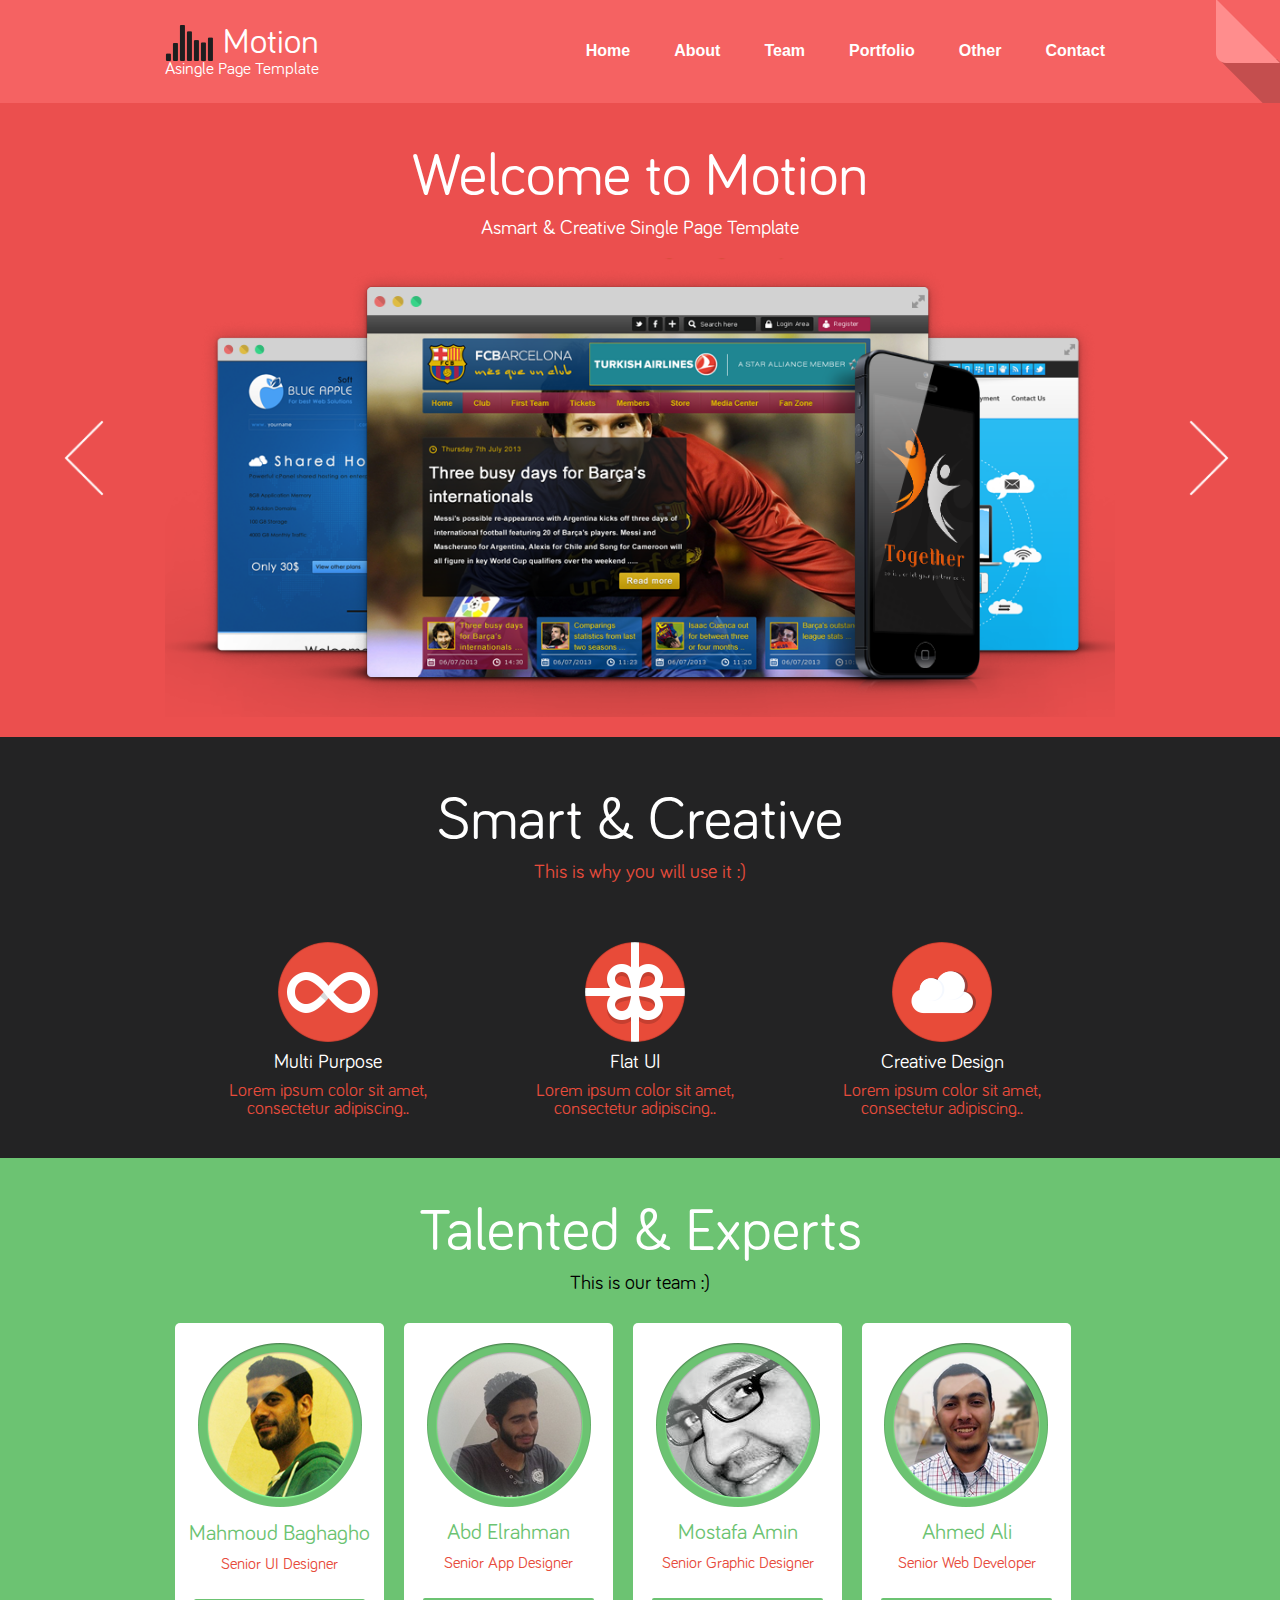
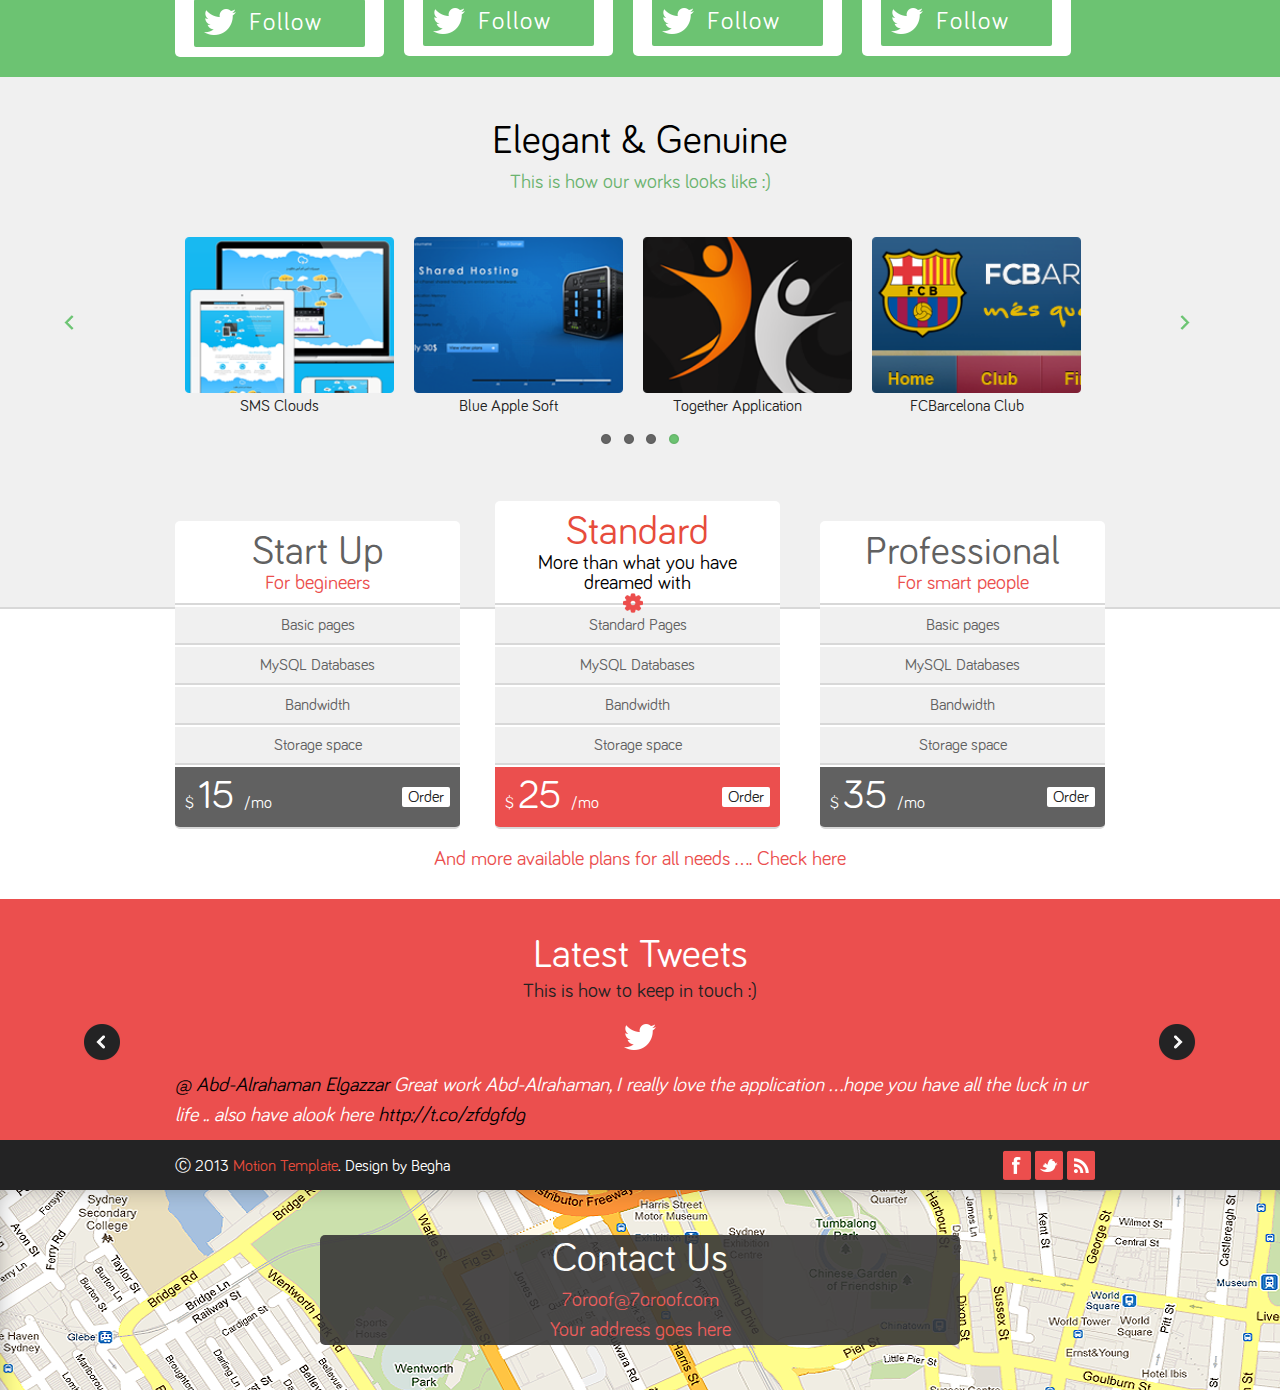
==== commit 2c731148: "Design Assignments" ====
--- a/Motion Responsive Web Design/index.html
+++ b/Motion Responsive Web Design/index.html
@@ -1,252 +1,356 @@
 <!DOCTYPE html>
 <html>
-<head>
+  <head>
     <meta charset="utf-8" />
-    <meta http-equiv="X-UA-Compatible" content="IE=edge">
+    <meta http-equiv="X-UA-Compatible" content="IE=edge" />
     <title>Motion Responsive Design</title>
-    <meta name="viewport" content="width=device-width, initial-scale=1">
-    <link rel="stylesheet" type="text/css" media="screen" href="css/reset.css" />
-    <link rel="stylesheet" type="text/css" media="screen" href="css/layout.css" />
-    <link rel="stylesheet" type="text/css" media="screen" href="css/style.css" />
+    <meta name="viewport" content="width=device-width, initial-scale=1" />
+    <link
+      rel="stylesheet"
+      type="text/css"
+      media="screen"
+      href="css/reset.css"
+    />
+    <link
+      rel="stylesheet"
+      type="text/css"
+      media="screen"
+      href="css/layout.css"
+    />
+    <link
+      rel="stylesheet"
+      type="text/css"
+      media="screen"
+      href="css/style.css"
+    />
     <!--For Hamburger Icon-->
-    <link rel="stylesheet" href="https://cdnjs.cloudflare.com/ajax/libs/font-awesome/4.7.0/css/font-awesome.min.css">
+    <link
+      rel="stylesheet"
+      href="https://cdnjs.cloudflare.com/ajax/libs/font-awesome/4.7.0/css/font-awesome.min.css"
+    />
     <script src="main.js"></script>
-</head>
-<body>
+  </head>
+  <body>
     <header>
-        <div class="header-content clearfix">
-            <div class="logo">
-                <a href="#" title="Home Page">
-                    <img src="images/header-graph-logo.png" alt="Header Graph Logo">
-                    <h1>Motion</h1><br>
-                    Asingle Page Template
-                </a>
-            </div>
-
-            <div class="topnav" id="myTopnav">
-                <div class="nav-icon" id="my-nav-icon">
-                    <a href="#">Home</a>
-                    <a href="#">About</a>
-                    <a href="#">Team</a>
-                    <a href="#">Portfolio</a>
-                    <a href="#">Other</a>
-                    <a href="#">Contact</a>
-                </div>    
-                <a href="javascript:void(0);" class="icon" onclick="myFunction()">
-                <i class="fa fa-bars"></i>
-                </a>
-            </div>
-        </div>
-
-        <img src="images/header-right-shape.png" class="header-right-corner">
+      <div class="header-content clearfix">
+        <div class="logo">
+          <a href="#" title="Home Page">
+            <img src="images/header-graph-logo.png" alt="Header Graph Logo" />
+            <h1>Motion</h1>
+            <br />
+            Asingle Page Template
+          </a>
+        </div>
+
+        <div class="topnav" id="myTopnav">
+          <div class="nav-icon" id="my-nav-icon">
+            <a href="#">Home</a>
+            <a href="#">About</a>
+            <a href="#">Team</a>
+            <a href="#">Portfolio</a>
+            <a href="#">Other</a>
+            <a href="#">Contact</a>
+          </div>
+          <a href="javascript:void(0);" class="icon" onclick="myFunction()">
+            <i class="fa fa-bars"></i>
+          </a>
+        </div>
+      </div>
+
+      <img
+        src="images/header-right-shape.png"
+        alt="Header Corner"
+        class="header-right-corner"
+      />
     </header>
 
     <main>
-        <div class="welcome">
-            <div class="welcome-content">
-                <div class="title">
-                    <h2>Welcome to Motion</h2>
-                    Asmart & Creative Single Page Template
-                </div>
-
-                <div class="welcome-data clearfix">
-                    <a href="#" title="Arrow" class="slider-1"><img src="images/welcome-arrow1.png" alt="Arrow" class="welcome-arrow-1"></a>
-                    <a href="#" title="Arrow" class="slider-2"><img src="images/welcome-arrow2.png" alt="Arrow" class="welcome-arrow-2"></a>
-                    <img src="images/main-photo.png" alt="Welcome Photo">
-                </div>
-            </div>
-        </div>
-
-        <div class="smart">
-            <div class="smart-content">
-                <div class="title">
-                    <h2>Smart & Creative</h2>
-                    <span class="red">This is why you will use it :)</span>
-                </div>
-
-                <div class="smart-data clearfix">
-                    <div class="smart-data-block">
-                            <img src="images/smart-data-pic1.png" alt="Multi Purpose">
-                            <h3>Multi Purpose</h3>
-                            <P>Lorem ipsum color sit amet,<br>
-                            consectetur adipiscing..</P>
-                    </div>
-
-                    <div class="smart-data-block">
-                        <img src="images/smart-data-pic2.png" alt="Flat UI">
-                        <h3>Flat UI</h3>
-                        <P>Lorem ipsum color sit amet,<br>
-                        consectetur adipiscing..</P>
-                    </div>
-
-                    <div class="smart-data-block">
-                        <img src="images/smart-data-pic3.png" alt="Creative Design">
-                        <h3>Creative Design</h3>
-                        <P>Lorem ipsum color sit amet,<br>
-                        consectetur adipiscing..</P>
-                    </div>
-                </div>
-            </div>
-        </div>
-
-        <div class="talented">
-            <div class="talented-content">
-                <div class="title">
-                    <h2>Talented & Experts</h2>
-                    <span class="black">This is our team :)</span>
-                </div>
-
-                <div class="talented-data clearfix">
-                    <div class="talented-data-block">
-                        <img src="images/talented-data-pic1.png" alt="Mahmoud Baghagho">
-                        <h3>Mahmoud Baghagho</h3>
-                        <span class="red">Senior UI Designer</span>
-                        <button class="clearfix"><img src="images/twitter-icon.png" alt="Twitter Icon" class="left"><span class="follow">Follow</span></button>
-                    </div>
-
-                    <div class="talented-data-block">
-                        <img src="images/talented-data-pic2.png" alt="Abd Elrahman">
-                        <h3>Abd Elrahman</h3>
-                        <span class="red">Senior App Designer</span>
-                        <button class="clearfix"><img src="images/twitter-icon.png" alt="Twitter Icon" class="left"><span class="follow">Follow</span></button>
-                    </div>
-
-                    <div class="talented-data-block">
-                        <img src="images/talented-data-pic3.png" alt="Mostafa Amin">
-                        <h3>Mostafa Amin</h3>
-                        <span class="red">Senior Graphic Designer</span>
-                        <button class="clearfix"><img src="images/twitter-icon.png" alt="Twitter Icon" class="left"><span class="follow">Follow</span></button>
-                    </div>
-
-                    <div class="talented-data-block">
-                        <img src="images/talented-data-pic4.png" alt="Ahmed Ali">
-                        <h3>Ahmed Ali</h3>
-                        <span class="red">Senior Web Developer</span>
-                        <button class="clearfix"><img src="images/twitter-icon.png" alt="Twitter Icon" class="left"><span class="follow">Follow</span></button>
-                    </div>
-                </div>
-            </div>
-        </div>
-
-        <div class="elegant">
-            <div class="elegant-content">
-                <div class="title">
-                    <h3>Elegant & Genuine</h3>
-                    <span class="green">This is how our works looks like :)</span>
-                </div>
-
-                <div class="elegant-data clearfix">
-                    <a href="#" title="Arrow" class="slider-1"><img src="images/elegant-arrow1.png" alt="Arrow" class="elegant-arrow-1"></a>
-                    <a href="#" title="Arrow" class="slider-2"><img src="images/elegant-arrow2.png" alt="Arrow" class="elegant-arrow-2"></a>
-
-                    <div class="elegant-data-block">
-                        <img src="images/elegant-data-pic1.png" alt="SMS Clouds">
-                        <br>SMS Clouds
-                    </div>
-
-                    <div class="elegant-data-block">
-                        <img src="images/elegant-data-pic2.png" alt="Blue Apple Soft">
-                        <br>Blue Apple Soft
-                    </div>
-
-                    <div class="elegant-data-block">
-                        <img src="images/elegant-data-pic3.png" alt="Together Application">
-                        <br>Together Application
-                    </div>
-
-                    <div class="elegant-data-block">
-                        <img src="images/elegant-data-pic4.png" alt="FCBarcelona Club">
-                        <br>FCBarcelona Club
-                    </div>
-                </div>
-                <div class="dot-dot">
-                    <img src="images/pagination1.png" alt="Dot Dot">
-                </div>
-            </div>
-        </div>
-
-        <div class="package">
-            <div class="package-data">
-                <ul class="package-data-1">
-                    <li>Start Up<br>For begineers</li>
-                    <li>Basic pages</li>
-                    <li>MySQL Databases</li>
-                    <li>Bandwidth</li>
-                    <li>Storage space</li>
-                    <li class="clearfix">
-                        <div class="left">$ <span class="font-50">15 </span>/mo</div>
-                        <button>Order</button>
-                    </li>
-                </ul>
-
-                <ul class="package-data-2">
-                    <li class="position-relative"><span class="red">Standard</span><br><span class="black">More than what you have dreamed with</span><img src="images/settings.png" alt="Settings"></li>
-                    <li>Standard Pages</li>
-                    <li>MySQL Databases</li>
-                    <li>Bandwidth</li>
-                    <li>Storage space</li>
-                    <li class="clearfix bg-red">
-                        <div class="left">$ <span class="font-50">25 </span>/mo</div>
-                        <button>Order</button>
-                    </li>
-                </ul>
-
-                <ul class="package-data-3">
-                    <li>Professional<br>For smart people</li>
-                    <li>Basic pages</li>
-                    <li>MySQL Databases</li>
-                    <li>Bandwidth</li>
-                    <li>Storage space</li>
-                    <li class="clearfix">
-                        <div class="left">$ <span class="font-50">35 </span>/mo</div>
-                        <button>Order</button>
-                    </li>
-                </ul>
-            </div>
-
-            <div class="text">And more available plans for all needs .... <a href="#" title="Click Here">Check here</a></div>
-        </div>
-
-        <div class="tweets">
-            <div class="tweets-content clearfix">
-                <div class="tweets-title">
-                    <h3>Latest Tweets</h3>
-                    This is how to keep in touch :)
-                </div>
-
-                <a href="#" title="Arrow"><img src="images/tweets-arrow1.png" title="Arrow" class="arrow1"></a>
-                <a href="#" title="Twitter"><img src="images/twitter-icon2.png" alt="Twitter"></a>
-                <a href="#" title="Arrow"><img src="images/tweets-arrow2.png" title="Arrow" class="arrow2"></a>
-
-                <div class="tweets-data">
-                    <a href="#" title="Abd-Alrahaman Elgazzar">@ Abd-Alrahaman Elgazzar</a> <span class="white">Great work Abd-Alrahaman, I really love the application ...hope you have all the luck in ur life .. also have alook here</span> <a href="#" title="Click Here">http://t.co/zfdgfdg</a>
-                </div>
-            </div>
-        </div>
+      <div class="welcome">
+        <div class="welcome-content">
+          <div class="title">
+            <h2>Welcome to Motion</h2>
+            Asmart & Creative Single Page Template
+          </div>
+
+          <div class="welcome-data clearfix">
+            <a href="#" title="Arrow" class="slider-1"
+              ><img
+                src="images/welcome-arrow1.png"
+                alt="Arrow"
+                class="welcome-arrow-1"
+            /></a>
+            <a href="#" title="Arrow" class="slider-2"
+              ><img
+                src="images/welcome-arrow2.png"
+                alt="Arrow"
+                class="welcome-arrow-2"
+            /></a>
+            <img src="images/main-photo.png" alt="Welcome Photo" />
+          </div>
+        </div>
+      </div>
+
+      <div class="smart">
+        <div class="smart-content">
+          <div class="title">
+            <h2>Smart & Creative</h2>
+            <span class="red">This is why you will use it :)</span>
+          </div>
+
+          <div class="smart-data clearfix">
+            <div class="smart-data-block">
+              <img src="images/smart-data-pic1.png" alt="Multi Purpose" />
+              <h3>Multi Purpose</h3>
+              <P
+                >Lorem ipsum color sit amet,<br />
+                consectetur adipiscing..</P
+              >
+            </div>
+
+            <div class="smart-data-block">
+              <img src="images/smart-data-pic2.png" alt="Flat UI" />
+              <h3>Flat UI</h3>
+              <P
+                >Lorem ipsum color sit amet,<br />
+                consectetur adipiscing..</P
+              >
+            </div>
+
+            <div class="smart-data-block">
+              <img src="images/smart-data-pic3.png" alt="Creative Design" />
+              <h3>Creative Design</h3>
+              <P
+                >Lorem ipsum color sit amet,<br />
+                consectetur adipiscing..</P
+              >
+            </div>
+          </div>
+        </div>
+      </div>
+
+      <div class="talented">
+        <div class="talented-content">
+          <div class="title">
+            <h2>Talented & Experts</h2>
+            <span class="black">This is our team :)</span>
+          </div>
+
+          <div class="talented-data clearfix">
+            <div class="talented-data-block">
+              <img src="images/talented-data-pic1.png" alt="Mahmoud Baghagho" />
+              <h3>Mahmoud Baghagho</h3>
+              <span class="red">Senior UI Designer</span>
+              <button class="clearfix">
+                <img
+                  src="images/twitter-icon.png"
+                  alt="Twitter Icon"
+                  class="left"
+                /><span class="follow">Follow</span>
+              </button>
+            </div>
+
+            <div class="talented-data-block">
+              <img src="images/talented-data-pic2.png" alt="Abd Elrahman" />
+              <h3>Abd Elrahman</h3>
+              <span class="red">Senior App Designer</span>
+              <button class="clearfix">
+                <img
+                  src="images/twitter-icon.png"
+                  alt="Twitter Icon"
+                  class="left"
+                /><span class="follow">Follow</span>
+              </button>
+            </div>
+
+            <div class="talented-data-block">
+              <img src="images/talented-data-pic3.png" alt="Mostafa Amin" />
+              <h3>Mostafa Amin</h3>
+              <span class="red">Senior Graphic Designer</span>
+              <button class="clearfix">
+                <img
+                  src="images/twitter-icon.png"
+                  alt="Twitter Icon"
+                  class="left"
+                /><span class="follow">Follow</span>
+              </button>
+            </div>
+
+            <div class="talented-data-block">
+              <img src="images/talented-data-pic4.png" alt="Ahmed Ali" />
+              <h3>Ahmed Ali</h3>
+              <span class="red">Senior Web Developer</span>
+              <button class="clearfix">
+                <img
+                  src="images/twitter-icon.png"
+                  alt="Twitter Icon"
+                  class="left"
+                /><span class="follow">Follow</span>
+              </button>
+            </div>
+          </div>
+        </div>
+      </div>
+
+      <div class="elegant">
+        <div class="elegant-content">
+          <div class="title">
+            <h3>Elegant & Genuine</h3>
+            <span class="green">This is how our works looks like :)</span>
+          </div>
+
+          <div class="elegant-data clearfix">
+            <a href="#" title="Arrow" class="elegant-slider-1"
+              ><img
+                src="images/elegant-arrow1.png"
+                alt="Arrow"
+                class="elegant-arrow-1"
+            /></a>
+            <a href="#" title="Arrow" class="elegant-slider-2"
+              ><img
+                src="images/elegant-arrow2.png"
+                alt="Arrow"
+                class="elegant-arrow-2"
+            /></a>
+
+            <div class="elegant-data-block">
+              <img src="images/elegant-data-pic1.png" alt="SMS Clouds" />
+              <br />SMS Clouds
+            </div>
+
+            <div class="elegant-data-block">
+              <img src="images/elegant-data-pic2.png" alt="Blue Apple Soft" />
+              <br />Blue Apple Soft
+            </div>
+
+            <div class="elegant-data-block">
+              <img
+                src="images/elegant-data-pic3.png"
+                alt="Together Application"
+              />
+              <br />Together Application
+            </div>
+
+            <div class="elegant-data-block">
+              <img src="images/elegant-data-pic4.png" alt="FCBarcelona Club" />
+              <br />FCBarcelona Club
+            </div>
+          </div>
+          <div class="dot-dot">
+            <img src="images/pagination1.png" alt="Dot Dot" />
+          </div>
+        </div>
+      </div>
+
+      <div class="package">
+        <div class="package-data">
+          <ul class="package-data-1">
+            <li>Start Up<br />For begineers</li>
+            <li>Basic pages</li>
+            <li>MySQL Databases</li>
+            <li>Bandwidth</li>
+            <li>Storage space</li>
+            <li class="clearfix">
+              <div class="left">$ <span class="font-50">15 </span>/mo</div>
+              <button>Order</button>
+            </li>
+          </ul>
+
+          <ul class="package-data-2">
+            <li class="position-relative">
+              <span class="red">Standard</span><br /><span class="black"
+                >More than what you have dreamed with</span
+              ><img src="images/settings.png" alt="Settings" />
+            </li>
+            <li>Standard Pages</li>
+            <li>MySQL Databases</li>
+            <li>Bandwidth</li>
+            <li>Storage space</li>
+            <li class="clearfix bg-red">
+              <div class="left">$ <span class="font-50">25 </span>/mo</div>
+              <button>Order</button>
+            </li>
+          </ul>
+
+          <ul class="package-data-3">
+            <li>Professional<br />For smart people</li>
+            <li>Basic pages</li>
+            <li>MySQL Databases</li>
+            <li>Bandwidth</li>
+            <li>Storage space</li>
+            <li class="clearfix">
+              <div class="left">$ <span class="font-50">35 </span>/mo</div>
+              <button>Order</button>
+            </li>
+          </ul>
+        </div>
+
+        <div class="text">
+          And more available plans for all needs ....
+          <a href="#" title="Click Here">Check here</a>
+        </div>
+      </div>
+
+      <div class="tweets">
+        <div class="tweets-content clearfix">
+          <div class="tweets-title">
+            <h3>Latest Tweets</h3>
+            This is how to keep in touch :)
+          </div>
+
+          <a href="#" title="Arrow"
+            ><img src="images/tweets-arrow1.png" title="Arrow" class="arrow1"
+          /></a>
+          <a href="#" title="Twitter"
+            ><img src="images/twitter-icon2.png" alt="Twitter"
+          /></a>
+          <a href="#" title="Arrow"
+            ><img src="images/tweets-arrow2.png" title="Arrow" class="arrow2"
+          /></a>
+
+          <div class="tweets-data">
+            <a href="#" title="Abd-Alrahaman Elgazzar"
+              >@ Abd-Alrahaman Elgazzar</a
+            >
+            <span class="white"
+              >Great work Abd-Alrahaman, I really love the application ...hope
+              you have all the luck in ur life .. also have alook here</span
+            >
+            <a href="#" title="Click Here">http://t.co/zfdgfdg</a>
+          </div>
+        </div>
+      </div>
     </main>
 
     <footer>
-        <div class="top-footer">
-            <div class="top-footer-content clearfix">
-                <div class="icon">
-                    <a href="#" title="Facebook"><img src="images/icon1.png" alt="Facebook"></a>
-                    <a href="#" title="Twitter"><img src="images/icon2.png" alt="Twitter"></a>
-                    <a href="#" title="Wifi"><img src="images/icon3.png" alt="Wifi"></a>
-                </div>
-
-                <div class="copy-right">
-                    &#9400 2013 <a href="#" title="Motion Template" class="red">Motion Template</a>. Design by Begha
-                </div>
-            </div>
-        </div>
-
-        <div class="map">
-            <div class="contact-us">
-                <h3>Contact Us</h3>
-                <a href="#" title="Email">7oroof@7oroof.com</a><br>
-                Your address goes here
-            </div>
-        </div>
+      <div class="top-footer">
+        <div class="top-footer-content clearfix">
+          <div class="icon">
+            <a href="#" title="Facebook"
+              ><img src="images/icon1.png" alt="Facebook"
+            /></a>
+            <a href="#" title="Twitter"
+              ><img src="images/icon2.png" alt="Twitter"
+            /></a>
+            <a href="#" title="Wifi"
+              ><img src="images/icon3.png" alt="Wifi"
+            /></a>
+          </div>
+
+          <div class="copy-right">
+            &#9400; 2013
+            <a href="#" title="Motion Template" class="red">Motion Template</a>.
+            Design by Begha
+          </div>
+        </div>
+      </div>
+
+      <div class="map">
+        <div class="contact-us">
+          <h3>Contact Us</h3>
+          <a href="#" title="Email">7oroof@7oroof.com</a><br />
+          Your address goes here
+        </div>
+      </div>
     </footer>
-</body>
+  </body>
 </html>
--- a/Motion Responsive Web Design/css/layout.css
+++ b/Motion Responsive Web Design/css/layout.css
@@ -39,7 +39,7 @@
 .responsive-nav {
   background-color: rgb(255, 110, 110);
   position: absolute;
-  width: 33%;
+  width: 50%;
   right: 0px;
   top: 82px;
   z-index: 1;
@@ -97,6 +97,12 @@
   width: 350px;
 }
 
+.welcome,
+.elegant,
+.tweets {
+  position: relative;
+}
+
 .title {
   color: white;
   text-align: center;
@@ -162,6 +168,7 @@
   width: 90%;
   padding: 10px;
   margin-top: 20px;
+  font-family: Bariol Regular;
 }
 
 .follow {
@@ -172,6 +179,10 @@
   letter-spacing: 2px;
 }
 
+.elegant {
+  border-bottom: 2px solid rgb(216, 216, 216);
+}
+
 .elegant-content .title {
   line-height: 40px;
 }
@@ -201,7 +212,8 @@
 
 .package-data li {
   background-color: rgb(240, 240, 240);
-  border: 1px solid rgb(216, 216, 216);
+  border-top: 2px solid rgb(255, 255, 255);
+  border-bottom: 2px solid rgb(216, 216, 216);
   color: rgb(97, 97, 97);
   padding: 10px;
 }
@@ -220,6 +232,7 @@
   border-radius: 2px;
   float: right;
   margin-top: 10px;
+  font-family: Bariol Regular;
 }
 
 .text {
@@ -306,14 +319,6 @@
   margin-bottom: 10px;
 }
 
-.arrow1 {
-  float: left;
-}
-
-.arrow2 {
-  float: right;
-}
-
 img.welcome-arrow-1,
 img.elegant-arrow-1 {
   width: 10px;
@@ -327,26 +332,46 @@
 }
 
 .welcome-data {
-  position: relative;
   padding-bottom: 20px;
 }
 
 .slider-1 {
   position: absolute;
-  top: 50%;
-  left: 0%;
+  top: 60%;
+  left: 1%;
 }
 
 .slider-2 {
   position: absolute;
-  top: 50%;
-  right: 0%;
+  top: 60%;
+  right: 1%;
+}
+
+.elegant-slider-1 {
+  position: absolute;
+  top: 55%;
+  left: 2%;
+}
+
+.elegant-slider-2 {
+  position: absolute;
+  top: 55%;
+  right: 5%;
 }
 
 .elegant-data {
-  position: relative;
   margin-left: auto;
   margin-right: auto;
+}
+
+.arrow1 {
+  position: absolute;
+  left: 0%;
+}
+
+.arrow2 {
+  position: absolute;
+  right: 0%;
 }
 
 /*For Ipad View*/
@@ -380,24 +405,24 @@
 
   .package-data ul.package-data-1 {
     position: absolute;
-    bottom: 18px;
+    bottom: 10px;
     left: 0px;
   }
 
   .package-data ul.package-data-2 {
     position: absolute;
-    bottom: 18px;
+    bottom: 10px;
     left: 33.7%;
   }
 
   .package-data ul.package-data-3 {
     position: absolute;
-    bottom: 18px;
+    bottom: 10px;
     right: 0px;
   }
 
   .elegant-content {
-    height: 460px;
+    height: 480px;
   }
 
   .talented-data {
@@ -434,6 +459,18 @@
 
   .text {
     margin-bottom: 20px;
+  }
+
+  .elegant-slider-1 {
+    position: absolute;
+    top: 40%;
+    left: 1.5%;
+  }
+
+  .elegant-slider-2 {
+    position: absolute;
+    top: 40%;
+    right: 0.55%;
   }
 }
 
@@ -501,49 +538,29 @@
   }
 
   .elegant-content {
-    height: 510px;
-  }
-
-  img.welcome-arrow-1 {
-    position: relative;
-    right: 150px;
+    height: 530px;
+  }
+
+  img.welcome-arrow-1,
+  img.welcome-arrow-2 {
     width: 40px;
-  }
-
-  img.welcome-arrow-2 {
-    position: relative;
-    left: 150px;
-    width: 40px;
-  }
-
-  img.elegant-arrow-1 {
-    position: relative;
-    right: 115px;
-  }
-
-  img.elegant-arrow-2 {
-    position: relative;
-    left: 115px;
-  }
-
-  .arrow1 {
-    position: relative;
-    right: 70px;
-  }
-
-  .arrow2 {
-    position: relative;
-    left: 70px;
   }
 
   .contact-us {
     width: 50%;
+    font-size: 20px;
   }
 
   .tweets-data {
     text-align: left;
     line-height: 30px;
     font-style: italic;
+    font-size: 20px;
+  }
+
+  .tweets-content {
+    font-size: 20px;
+    line-height: 25px;
   }
 
   h2 {
@@ -558,4 +575,42 @@
   .tweets-title {
     padding-top: 25px;
   }
-}
+
+  .text {
+    font-size: 20px;
+  }
+
+  .slider-1 {
+    position: absolute;
+    top: 50%;
+    left: 5%;
+  }
+
+  .slider-2 {
+    position: absolute;
+    top: 50%;
+    right: 4%;
+  }
+
+  .elegant-slider-1 {
+    position: absolute;
+    top: 45%;
+    left: 5%;
+  }
+
+  .elegant-slider-2 {
+    position: absolute;
+    top: 45%;
+    right: 7%;
+  }
+
+  .arrow1 {
+    position: absolute;
+    left: 5%;
+  }
+
+  .arrow2 {
+    position: absolute;
+    right: 5%;
+  }
+}
